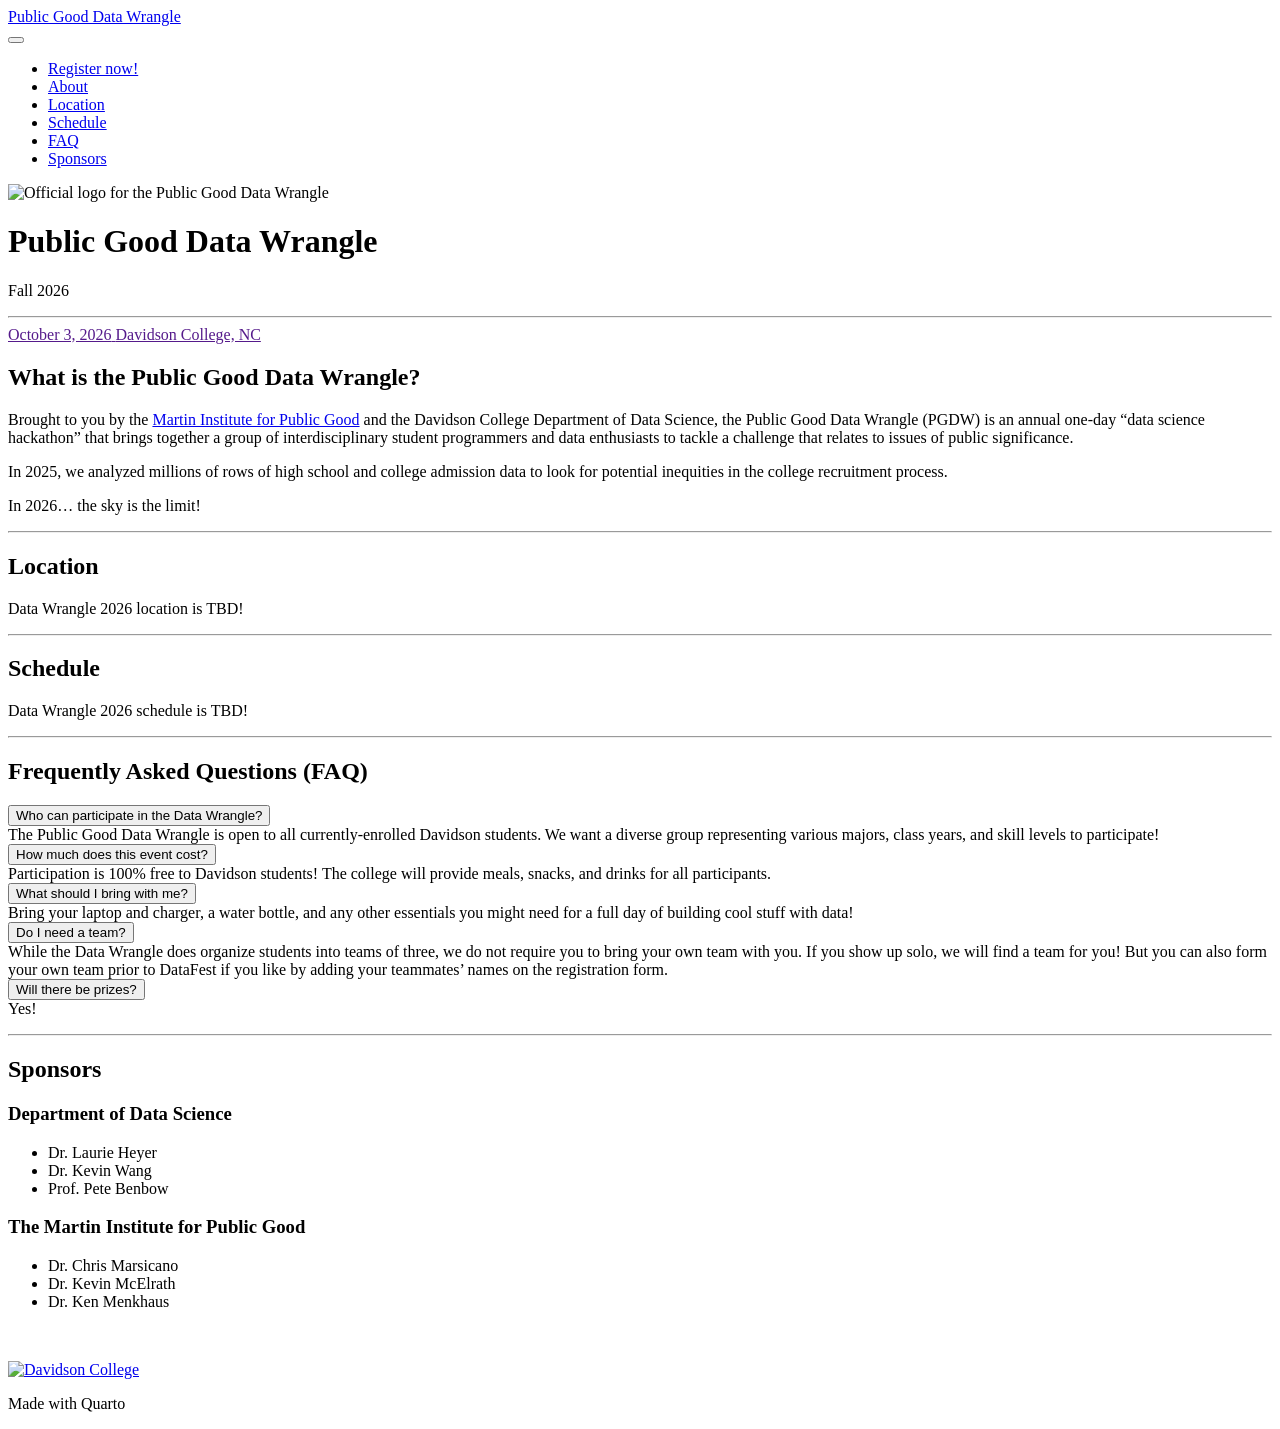
==== docs/index.html @ 07fbe35c "Add CLAUDE.md, fix event details, and make countdown DST-aware - Add CLAUDE.md with build, architect" ====
<!DOCTYPE html>
<html xmlns="http://www.w3.org/1999/xhtml" lang="en" xml:lang="en"><head>

<meta charset="utf-8">
<meta name="generator" content="quarto-1.9.38">

<meta name="viewport" content="width=device-width, initial-scale=1.0, user-scalable=yes">


<title>Public Good Data Wrangle</title>
<style>
/* Default styles provided by pandoc.
** See https://pandoc.org/MANUAL.html#variables-for-html for config info.
*/
code{white-space: pre-wrap;}
span.smallcaps{font-variant: small-caps;}
div.columns{display: flex; gap: min(4vw, 1.5em);}
div.column{flex: auto; overflow-x: auto;}
div.hanging-indent{margin-left: 1.5em; text-indent: -1.5em;}
ul.task-list{list-style: none;}
ul.task-list li input[type="checkbox"] {
  width: 0.8em;
  margin: 0 0.8em 0.2em -1em; /* quarto-specific, see https://github.com/quarto-dev/quarto-cli/issues/4556 */ 
  vertical-align: middle;
}
</style>


<script src="site_libs/quarto-nav/quarto-nav.js"></script>
<script src="site_libs/quarto-nav/headroom.min.js"></script>
<script src="site_libs/clipboard/clipboard.min.js"></script>
<script src="site_libs/quarto-search/autocomplete.umd.js"></script>
<script src="site_libs/quarto-search/fuse.min.js"></script>
<script src="site_libs/quarto-search/quarto-search.js"></script>
<meta name="quarto:offset" content="./">
<link href="./images/Circle-favicon-32x32.png" rel="icon" type="image/png">
<script src="site_libs/quarto-html/quarto.js" type="module"></script>
<script src="site_libs/quarto-html/tabsets/tabsets.js" type="module"></script>
<script src="site_libs/quarto-html/popper.min.js"></script>
<script src="site_libs/quarto-html/tippy.umd.min.js"></script>
<link href="site_libs/quarto-html/tippy.css" rel="stylesheet">
<link href="site_libs/quarto-html/quarto-syntax-highlighting-15634bcf2e68342d4ad2dfa704d543f6.css" rel="stylesheet" id="quarto-text-highlighting-styles">
<script src="site_libs/bootstrap/bootstrap.min.js"></script>
<link href="site_libs/bootstrap/bootstrap-icons.css" rel="stylesheet">
<link href="site_libs/bootstrap/bootstrap-277324e5304f64c6316de80197a6bdd8.min.css" rel="stylesheet" append-hash="true" id="quarto-bootstrap" data-mode="light">
<link href="site_libs/quarto-contrib/accordion/accordion.css" rel="stylesheet">
<script id="quarto-search-options" type="application/json">{
  "location": "navbar",
  "copy-button": false,
  "collapse-after": 3,
  "panel-placement": "end",
  "type": "overlay",
  "limit": 50,
  "keyboard-shortcut": [
    "f",
    "/",
    "s"
  ],
  "show-item-context": false,
  "language": {
    "search-no-results-text": "No results",
    "search-matching-documents-text": "matching documents",
    "search-copy-link-title": "Copy link to search",
    "search-hide-matches-text": "Hide additional matches",
    "search-more-match-text": "more match in this document",
    "search-more-matches-text": "more matches in this document",
    "search-clear-button-title": "Clear",
    "search-text-placeholder": "",
    "search-detached-cancel-button-title": "Cancel",
    "search-submit-button-title": "Submit",
    "search-label": "Search"
  }
}</script>
<style>html{ scroll-behavior: smooth; }</style>
<link rel="stylesheet" href="https://cdn.jsdelivr.net/npm/flipdown@0.3.2/dist/flipdown.min.css">
<script src="https://cdn.jsdelivr.net/npm/flipdown@0.3.2/dist/flipdown.min.js"></script>


<meta property="og:title" content="Public Good Data Wrangle">
<meta property="og:description" content="Fall 2026">
<meta property="og:image" content="https://datasci.davidson.edu/datawrangle/images/feature_data_wrangle_logo.png">
<meta property="og:site_name" content="Public Good Data Wrangle">
<meta property="og:image:alt" content="Official logo for the Public Good Data Wrangle">
<meta property="og:image:height" content="1024">
<meta property="og:image:width" content="961">
</head>

<body class="nav-fixed fullcontent quarto-light">

<div id="quarto-search-results"></div>
  <header id="quarto-header" class="headroom fixed-top">
    <nav class="navbar navbar-expand-lg " data-bs-theme="dark">
      <div class="navbar-container container-fluid">
      <div class="navbar-brand-container mx-auto">
    <a class="navbar-brand" href="./index.html">
    <span class="navbar-title">Public Good Data Wrangle</span>
    </a>
  </div>
          <button class="navbar-toggler" type="button" data-bs-toggle="collapse" data-bs-target="#navbarCollapse" aria-controls="navbarCollapse" role="menu" aria-expanded="false" aria-label="Toggle navigation" onclick="if (window.quartoToggleHeadroom) { window.quartoToggleHeadroom(); }">
  <span class="navbar-toggler-icon"></span>
</button>
          <div class="collapse navbar-collapse" id="navbarCollapse">
            <ul class="navbar-nav navbar-nav-scroll ms-auto">
  <li class="nav-item">
    <a class="nav-link" href="https://forms.gle/Fbp3XjCReeLyfgcr7"> 
<span class="menu-text"><span class="btn btn-light">Register now!</span></span></a>
  </li>  
  <li class="nav-item">
    <a class="nav-link" href="./index.html#about"> 
<span class="menu-text">About</span></a>
  </li>  
  <li class="nav-item">
    <a class="nav-link" href="./index.html#location"> 
<span class="menu-text">Location</span></a>
  </li>  
  <li class="nav-item">
    <a class="nav-link" href="./index.html#schedule"> 
<span class="menu-text">Schedule</span></a>
  </li>  
  <li class="nav-item">
    <a class="nav-link" href="./index.html#faq"> 
<span class="menu-text">FAQ</span></a>
  </li>  
  <li class="nav-item">
    <a class="nav-link" href="./index.html#sponsors"> 
<span class="menu-text">Sponsors</span></a>
  </li>  
</ul>
          </div> <!-- /navcollapse -->
            <div class="quarto-navbar-tools">
</div>
      </div> <!-- /container-fluid -->
    </nav>
</header>
<!-- content -->
<div id="quarto-content" class="quarto-container page-columns page-rows-contents page-layout-article page-navbar">
<!-- sidebar -->
<!-- margin-sidebar -->
    
<!-- main -->
<main class="content" id="quarto-document-content">




<div class="quarto-about-jolla">
  <img src="images/feature_data_wrangle_logo.png" alt="Official logo for the Public Good Data Wrangle" class="about-image
  rounded " style="width: 50%;" title="PGDW logo">
 <header id="title-block-header" class="quarto-title-block default">
<div class="quarto-title">
<h1 class="title">Public Good Data Wrangle</h1>
<p class="subtitle lead">Fall 2026</p>
</div>
<div class="quarto-title-meta">
  </div>
</header><div id="hero-heading">
<div id="flipdown" class="flipdown" style="display:none;"></div>
<script>
  const eventDay = '2026-10-03';
  const eventTime = '10:00:00';
  // Look up the Eastern offset on the event day so DST is handled automatically
  const tzName = new Intl.DateTimeFormat('en-US', {
    timeZone: 'America/New_York',
    timeZoneName: 'longOffset'
  }).formatToParts(new Date(`${eventDay}T12:00:00Z`))
    .find(p => p.type === 'timeZoneName').value;
  const targetDate = new Date(`${eventDay}T${eventTime}${tzName.slice(3)}`);
  const daysUntil = (targetDate - new Date()) / (1000 * 60 * 60 * 24);
  if (daysUntil > 0 && daysUntil < 100) {
    document.getElementById('flipdown').style.display = '';
    new FlipDown(targetDate.getTime() / 1000).start();
  }
</script>
</div> 
  <hr class="about-sep">
   <div class="about-links">
  <a href="" class="about-link" rel="" target="">
    <i class="bi bi-calendar-check-fill"></i>
     <span class="about-link-text">October 3, 2026</span>
  </a>
  <a href="" class="about-link" rel="" target="">
    <i class="bi bi-geo-alt-fill"></i>
     <span class="about-link-text">Davidson College, NC</span>
  </a>
</div>
</div>

<section id="about" class="level2">
<h2 data-anchor-id="about">What is the Public Good Data Wrangle?</h2>
<p>Brought to you by the <a href="https://www.apublicgood.com" target="_blank">Martin Institute for Public Good</a> and the Davidson College Department of Data Science, the Public Good Data Wrangle (PGDW) is an annual one-day “data science hackathon” that brings together a group of interdisciplinary student programmers and data enthusiasts to tackle a challenge that relates to issues of public significance.</p>
<p>In 2025, we analyzed millions of rows of high school and college admission data to look for potential inequities in the college recruitment process.</p>
<p>In 2026… the sky is the limit!</p>
<hr>
</section>
<section id="location" class="level2">
<h2 data-anchor-id="location">Location</h2>
<p>Data Wrangle 2026 location is TBD!</p>
<!-- will be taking place in the Watson Life Sciences building on Davidson's campus. Limited parking is available in the Preyer lot, which is directly across the street at 226 Concord Rd, Davidson, NC 28036. Additional public parking is available along Concord Road.

<iframe src="https://www.google.com/maps/embed?pb=!1m18!1m12!1m3!1d1433.7712338430547!2d-80.84767879290608!3d35.49958731445351!2m3!1f0!2f0!3f0!3m2!1i1024!2i768!4f13.1!3m3!1m2!1s0x8856aa3657441de1%3A0x75a76ac021be6677!2sWatson%20Life%20Sciences%2C%20225%20Concord%20Rd%2C%20Davidson%2C%20NC%2028036!5e1!3m2!1sen!2sus!4v1770923375616!5m2!1sen!2sus" width="100%" height="450" style="border:0;" allowfullscreen="" loading="lazy" referrerpolicy="no-referrer-when-downgrade"></iframe>

![Map showing DataFest parking locations](img/datafest_parking.png){.lightbox}

![Watson floorplan showing key DataFest locations](img/watson_floorplan.png){.lightbox} -->
<hr>
</section>
<section id="schedule" class="level2">
<h2 data-anchor-id="schedule">Schedule</h2>
<p>Data Wrangle 2026 schedule is TBD!</p>
<hr>
</section>
<section id="faq" class="level2">
<h2 data-anchor-id="faq">Frequently Asked Questions (FAQ)</h2>
<p></p><div id="faq" class="accordion quarto-accordion">
<div class="accordion-item">
<div class="accordion-header" id="heading-faq-awranglerticipate">
<button class="accordion-button collapsed" type="button" data-bs-toggle="collapse" data-bs-target="#collapse-faq-awranglerticipate" aria-expanded="false" aria-controls="collapse-faq-awranglerticipate">
<div class="accordion-header-content">Who can participate in the Data Wrangle?</div></button>
</div>
<div id="collapse-faq-awranglerticipate" class="accordion-collapse collapse" aria-labelledby="heading-faq-awranglerticipate" data-bs-parent="faq">
<div class="accordion-body">
<div class="accordion-body-content">The Public Good Data Wrangle is open to all currently-enrolled Davidson students. We want a diverse group representing various majors, class years, and skill levels to participate!</div></div>
</div>
</div>
<div class="accordion-item">
<div class="accordion-header" id="heading-faq-ventcostticipants">
<button class="accordion-button collapsed" type="button" data-bs-toggle="collapse" data-bs-target="#collapse-faq-ventcostticipants" aria-expanded="false" aria-controls="collapse-faq-ventcostticipants">
<div class="accordion-header-content">How much does this event cost?</div></button>
</div>
<div id="collapse-faq-ventcostticipants" class="accordion-collapse collapse" aria-labelledby="heading-faq-ventcostticipants" data-bs-parent="faq">
<div class="accordion-body">
<div class="accordion-body-content">Participation is 100% free to Davidson students! The college will provide meals, snacks, and drinks for all participants.</div></div>
</div>
</div>
<div class="accordion-item">
<div class="accordion-header" id="heading-faq-gwithmewithdata">
<button class="accordion-button collapsed" type="button" data-bs-toggle="collapse" data-bs-target="#collapse-faq-gwithmewithdata" aria-expanded="false" aria-controls="collapse-faq-gwithmewithdata">
<div class="accordion-header-content">What should I bring with me?</div></button>
</div>
<div id="collapse-faq-gwithmewithdata" class="accordion-collapse collapse" aria-labelledby="heading-faq-gwithmewithdata" data-bs-parent="faq">
<div class="accordion-body">
<div class="accordion-body-content">Bring your laptop and charger, a water bottle, and any other essentials you might need for a full day of building cool stuff with data!</div></div>
</div>
</div>
<div class="accordion-item">
<div class="accordion-header" id="heading-faq-edateamtionform">
<button class="accordion-button collapsed" type="button" data-bs-toggle="collapse" data-bs-target="#collapse-faq-edateamtionform" aria-expanded="false" aria-controls="collapse-faq-edateamtionform">
<div class="accordion-header-content">Do I need a team?</div></button>
</div>
<div id="collapse-faq-edateamtionform" class="accordion-collapse collapse" aria-labelledby="heading-faq-edateamtionform" data-bs-parent="faq">
<div class="accordion-body">
<div class="accordion-body-content">While the Data Wrangle does organize students into teams of three, we do not require you to bring your own team with you. If you show up solo, we will find a team for you! But you can also form your own team prior to DataFest if you like by adding your teammates’ names on the registration form.</div></div>
</div>
</div>
<div class="accordion-item">
<div class="accordion-header" id="heading-faq-beprizesyes">
<button class="accordion-button collapsed" type="button" data-bs-toggle="collapse" data-bs-target="#collapse-faq-beprizesyes" aria-expanded="false" aria-controls="collapse-faq-beprizesyes">
<div class="accordion-header-content">Will there be prizes?</div></button>
</div>
<div id="collapse-faq-beprizesyes" class="accordion-collapse collapse" aria-labelledby="heading-faq-beprizesyes" data-bs-parent="faq">
<div class="accordion-body">
<div class="accordion-body-content">Yes!</div></div>
</div>
</div>
</div>
<p></p>
<hr>
</section>
<section id="sponsors" class="level2">
<h2 data-anchor-id="sponsors">Sponsors</h2>
<section id="department-of-data-science" class="level3">
<h3 data-anchor-id="department-of-data-science">Department of Data Science</h3>
<ul>
<li>Dr.&nbsp;Laurie Heyer</li>
<li>Dr.&nbsp;Kevin Wang</li>
<li>Prof.&nbsp;Pete Benbow</li>
</ul>
</section>
<section id="the-martin-institute-for-public-good" class="level3">
<h3 data-anchor-id="the-martin-institute-for-public-good">The Martin Institute for Public Good</h3>
<ul>
<li>Dr.&nbsp;Chris Marsicano</li>
<li>Dr.&nbsp;Kevin McElrath</li>
<li>Dr.&nbsp;Ken Menkhaus</li>
</ul>



</section>
</section>

</main> <!-- /main -->
<script id="quarto-html-after-body" type="application/javascript">
  window.document.addEventListener("DOMContentLoaded", function (event) {
    const isCodeAnnotation = (el) => {
      for (const clz of el.classList) {
        if (clz.startsWith('code-annotation-')) {                     
          return true;
        }
      }
      return false;
    }
    const onCopySuccess = function(e) {
      // button target
      const button = e.trigger;
      // don't keep focus
      button.blur();
      // flash "checked"
      button.classList.add('code-copy-button-checked');
      var currentTitle = button.getAttribute("title");
      button.setAttribute("title", "Copied!");
      let tooltip;
      if (window.bootstrap) {
        button.setAttribute("data-bs-toggle", "tooltip");
        button.setAttribute("data-bs-placement", "left");
        button.setAttribute("data-bs-title", "Copied!");
        tooltip = new bootstrap.Tooltip(button, 
          { trigger: "manual", 
            customClass: "code-copy-button-tooltip",
            offset: [0, -8]});
        tooltip.show();    
      }
      setTimeout(function() {
        if (tooltip) {
          tooltip.hide();
          button.removeAttribute("data-bs-title");
          button.removeAttribute("data-bs-toggle");
          button.removeAttribute("data-bs-placement");
        }
        button.setAttribute("title", currentTitle);
        button.classList.remove('code-copy-button-checked');
      }, 1000);
      // clear code selection
      e.clearSelection();
    }
    const getTextToCopy = function(trigger) {
      const outerScaffold = trigger.parentElement.cloneNode(true);
      const codeEl = outerScaffold.querySelector('code');
      for (const childEl of codeEl.children) {
        if (isCodeAnnotation(childEl)) {
          childEl.remove();
        }
      }
      return codeEl.innerText;
    }
    const clipboard = new window.ClipboardJS('.code-copy-button:not([data-in-quarto-modal])', {
      text: getTextToCopy
    });
    clipboard.on('success', onCopySuccess);
    if (window.document.getElementById('quarto-embedded-source-code-modal')) {
      const clipboardModal = new window.ClipboardJS('.code-copy-button[data-in-quarto-modal]', {
        text: getTextToCopy,
        container: window.document.getElementById('quarto-embedded-source-code-modal')
      });
      clipboardModal.on('success', onCopySuccess);
    }
      var localhostRegex = new RegExp(/^(?:http|https):\/\/localhost\:?[0-9]*\//);
      var mailtoRegex = new RegExp(/^mailto:/);
        var filterRegex = new RegExp("https:\/\/datasci\.davidson\.edu\/datawrangle");
      var isInternal = (href) => {
          return filterRegex.test(href) || localhostRegex.test(href) || mailtoRegex.test(href);
      }
      // Inspect non-navigation links and adorn them if external
     var links = window.document.querySelectorAll('a[href]:not(.nav-link):not(.navbar-brand):not(.toc-action):not(.sidebar-link):not(.sidebar-item-toggle):not(.pagination-link):not(.no-external):not([aria-hidden]):not(.dropdown-item):not(.quarto-navigation-tool):not(.about-link)');
      for (var i=0; i<links.length; i++) {
        const link = links[i];
        if (!isInternal(link.href)) {
          // undo the damage that might have been done by quarto-nav.js in the case of
          // links that we want to consider external
          if (link.dataset.originalHref !== undefined) {
            link.href = link.dataset.originalHref;
          }
        }
      }
    function tippyHover(el, contentFn, onTriggerFn, onUntriggerFn) {
      const config = {
        allowHTML: true,
        maxWidth: 500,
        delay: 100,
        arrow: false,
        appendTo: function(el) {
            return el.parentElement;
        },
        interactive: true,
        interactiveBorder: 10,
        theme: 'quarto',
        placement: 'bottom-start',
      };
      if (contentFn) {
        config.content = contentFn;
      }
      if (onTriggerFn) {
        config.onTrigger = onTriggerFn;
      }
      if (onUntriggerFn) {
        config.onUntrigger = onUntriggerFn;
      }
      window.tippy(el, config); 
    }
    const noterefs = window.document.querySelectorAll('a[role="doc-noteref"]');
    for (var i=0; i<noterefs.length; i++) {
      const ref = noterefs[i];
      tippyHover(ref, function() {
        // use id or data attribute instead here
        let href = ref.getAttribute('data-footnote-href') || ref.getAttribute('href');
        try { href = new URL(href).hash; } catch {}
        const id = href.replace(/^#\/?/, "");
        const note = window.document.getElementById(id);
        if (note) {
          return note.innerHTML;
        } else {
          return "";
        }
      });
    }
    const xrefs = window.document.querySelectorAll('a.quarto-xref');
    const processXRef = (id, note) => {
      // Strip column container classes
      const stripColumnClz = (el) => {
        el.classList.remove("page-full", "page-columns");
        if (el.children) {
          for (const child of el.children) {
            stripColumnClz(child);
          }
        }
      }
      stripColumnClz(note)
      if (id === null || id.startsWith('sec-')) {
        // Special case sections, only their first couple elements
        const container = document.createElement("div");
        if (note.children && note.children.length > 2) {
          container.appendChild(note.children[0].cloneNode(true));
          for (let i = 1; i < note.children.length; i++) {
            const child = note.children[i];
            if (child.tagName === "P" && child.innerText === "") {
              continue;
            } else {
              container.appendChild(child.cloneNode(true));
              break;
            }
          }
          if (window.Quarto?.typesetMath) {
            window.Quarto.typesetMath(container);
          }
          return container.innerHTML
        } else {
          if (window.Quarto?.typesetMath) {
            window.Quarto.typesetMath(note);
          }
          return note.innerHTML;
        }
      } else {
        // Remove any anchor links if they are present
        const anchorLink = note.querySelector('a.anchorjs-link');
        if (anchorLink) {
          anchorLink.remove();
        }
        if (window.Quarto?.typesetMath) {
          window.Quarto.typesetMath(note);
        }
        if (note.classList.contains("callout")) {
          return note.outerHTML;
        } else {
          return note.innerHTML;
        }
      }
    }
    for (var i=0; i<xrefs.length; i++) {
      const xref = xrefs[i];
      tippyHover(xref, undefined, function(instance) {
        instance.disable();
        let url = xref.getAttribute('href');
        let hash = undefined; 
        if (url.startsWith('#')) {
          hash = url;
        } else {
          try { hash = new URL(url).hash; } catch {}
        }
        if (hash) {
          const id = hash.replace(/^#\/?/, "");
          const note = window.document.getElementById(id);
          if (note !== null) {
            try {
              const html = processXRef(id, note.cloneNode(true));
              instance.setContent(html);
            } finally {
              instance.enable();
              instance.show();
            }
          } else {
            // See if we can fetch this
            fetch(url.split('#')[0])
            .then(res => res.text())
            .then(html => {
              const parser = new DOMParser();
              const htmlDoc = parser.parseFromString(html, "text/html");
              const note = htmlDoc.getElementById(id);
              if (note !== null) {
                const html = processXRef(id, note);
                instance.setContent(html);
              } 
            }).finally(() => {
              instance.enable();
              instance.show();
            });
          }
        } else {
          // See if we can fetch a full url (with no hash to target)
          // This is a special case and we should probably do some content thinning / targeting
          fetch(url)
          .then(res => res.text())
          .then(html => {
            const parser = new DOMParser();
            const htmlDoc = parser.parseFromString(html, "text/html");
            const note = htmlDoc.querySelector('main.content');
            if (note !== null) {
              // This should only happen for chapter cross references
              // (since there is no id in the URL)
              // remove the first header
              if (note.children.length > 0 && note.children[0].tagName === "HEADER") {
                note.children[0].remove();
              }
              const html = processXRef(null, note);
              instance.setContent(html);
            } 
          }).finally(() => {
            instance.enable();
            instance.show();
          });
        }
      }, function(instance) {
      });
    }
        let selectedAnnoteEl;
        const selectorForAnnotation = ( cell, annotation) => {
          let cellAttr = 'data-code-cell="' + cell + '"';
          let lineAttr = 'data-code-annotation="' +  annotation + '"';
          const selector = 'span[' + cellAttr + '][' + lineAttr + ']';
          return selector;
        }
        const selectCodeLines = (annoteEl) => {
          const doc = window.document;
          const targetCell = annoteEl.getAttribute("data-target-cell");
          const targetAnnotation = annoteEl.getAttribute("data-target-annotation");
          const annoteSpan = window.document.querySelector(selectorForAnnotation(targetCell, targetAnnotation));
          const lines = annoteSpan.getAttribute("data-code-lines").split(",");
          const lineIds = lines.map((line) => {
            return targetCell + "-" + line;
          })
          let top = null;
          let height = null;
          let parent = null;
          if (lineIds.length > 0) {
              //compute the position of the single el (top and bottom and make a div)
              const el = window.document.getElementById(lineIds[0]);
              top = el.offsetTop;
              height = el.offsetHeight;
              parent = el.parentElement.parentElement;
            if (lineIds.length > 1) {
              const lastEl = window.document.getElementById(lineIds[lineIds.length - 1]);
              const bottom = lastEl.offsetTop + lastEl.offsetHeight;
              height = bottom - top;
            }
            if (top !== null && height !== null && parent !== null) {
              // cook up a div (if necessary) and position it 
              let div = window.document.getElementById("code-annotation-line-highlight");
              if (div === null) {
                div = window.document.createElement("div");
                div.setAttribute("id", "code-annotation-line-highlight");
                div.style.position = 'absolute';
                parent.appendChild(div);
              }
              div.style.top = top - 2 + "px";
              div.style.height = height + 4 + "px";
              div.style.left = 0;
              let gutterDiv = window.document.getElementById("code-annotation-line-highlight-gutter");
              if (gutterDiv === null) {
                gutterDiv = window.document.createElement("div");
                gutterDiv.setAttribute("id", "code-annotation-line-highlight-gutter");
                gutterDiv.style.position = 'absolute';
                const codeCell = window.document.getElementById(targetCell);
                const gutter = codeCell.querySelector('.code-annotation-gutter');
                gutter.appendChild(gutterDiv);
              }
              gutterDiv.style.top = top - 2 + "px";
              gutterDiv.style.height = height + 4 + "px";
            }
            selectedAnnoteEl = annoteEl;
          }
        };
        const unselectCodeLines = () => {
          const elementsIds = ["code-annotation-line-highlight", "code-annotation-line-highlight-gutter"];
          elementsIds.forEach((elId) => {
            const div = window.document.getElementById(elId);
            if (div) {
              div.remove();
            }
          });
          selectedAnnoteEl = undefined;
        };
          // Handle positioning of the toggle
      window.addEventListener(
        "resize",
        throttle(() => {
          elRect = undefined;
          if (selectedAnnoteEl) {
            selectCodeLines(selectedAnnoteEl);
          }
        }, 10)
      );
      function throttle(fn, ms) {
      let throttle = false;
      let timer;
        return (...args) => {
          if(!throttle) { // first call gets through
              fn.apply(this, args);
              throttle = true;
          } else { // all the others get throttled
              if(timer) clearTimeout(timer); // cancel #2
              timer = setTimeout(() => {
                fn.apply(this, args);
                timer = throttle = false;
              }, ms);
          }
        };
      }
        // Attach click handler to the DT
        const annoteDls = window.document.querySelectorAll('dt[data-target-cell]');
        for (const annoteDlNode of annoteDls) {
          annoteDlNode.addEventListener('click', (event) => {
            const clickedEl = event.target;
            if (clickedEl !== selectedAnnoteEl) {
              unselectCodeLines();
              const activeEl = window.document.querySelector('dt[data-target-cell].code-annotation-active');
              if (activeEl) {
                activeEl.classList.remove('code-annotation-active');
              }
              selectCodeLines(clickedEl);
              clickedEl.classList.add('code-annotation-active');
            } else {
              // Unselect the line
              unselectCodeLines();
              clickedEl.classList.remove('code-annotation-active');
            }
          });
        }
    const findCites = (el) => {
      const parentEl = el.parentElement;
      if (parentEl) {
        const cites = parentEl.dataset.cites;
        if (cites) {
          return {
            el,
            cites: cites.split(' ')
          };
        } else {
          return findCites(el.parentElement)
        }
      } else {
        return undefined;
      }
    };
    var bibliorefs = window.document.querySelectorAll('a[role="doc-biblioref"]');
    for (var i=0; i<bibliorefs.length; i++) {
      const ref = bibliorefs[i];
      const citeInfo = findCites(ref);
      if (citeInfo) {
        tippyHover(citeInfo.el, function() {
          var popup = window.document.createElement('div');
          citeInfo.cites.forEach(function(cite) {
            var citeDiv = window.document.createElement('div');
            citeDiv.classList.add('hanging-indent');
            citeDiv.classList.add('csl-entry');
            var biblioDiv = window.document.getElementById('ref-' + cite);
            if (biblioDiv) {
              citeDiv.innerHTML = biblioDiv.innerHTML;
            }
            popup.appendChild(citeDiv);
          });
          return popup.innerHTML;
        });
      }
    }
  });
  </script>
</div> <!-- /content -->
<footer class="footer">
  <div class="nav-footer">
    <div class="nav-footer-left">
      &nbsp;
    </div>   
    <div class="nav-footer-center">
<p><a href="https://davidson.edu"><img src="images/davidson-wordmark-horizontal-lockup-white_sm.png" class="img-fluid" style="width:50.0%" target="_blank" alt="Davidson College"></a></p>
</div>
    <div class="nav-footer-right">
<p>Made with Quarto</p>
</div>
  </div>
</footer>




<script src="site_libs/quarto-html/zenscroll-min.js"></script>
</body></html>
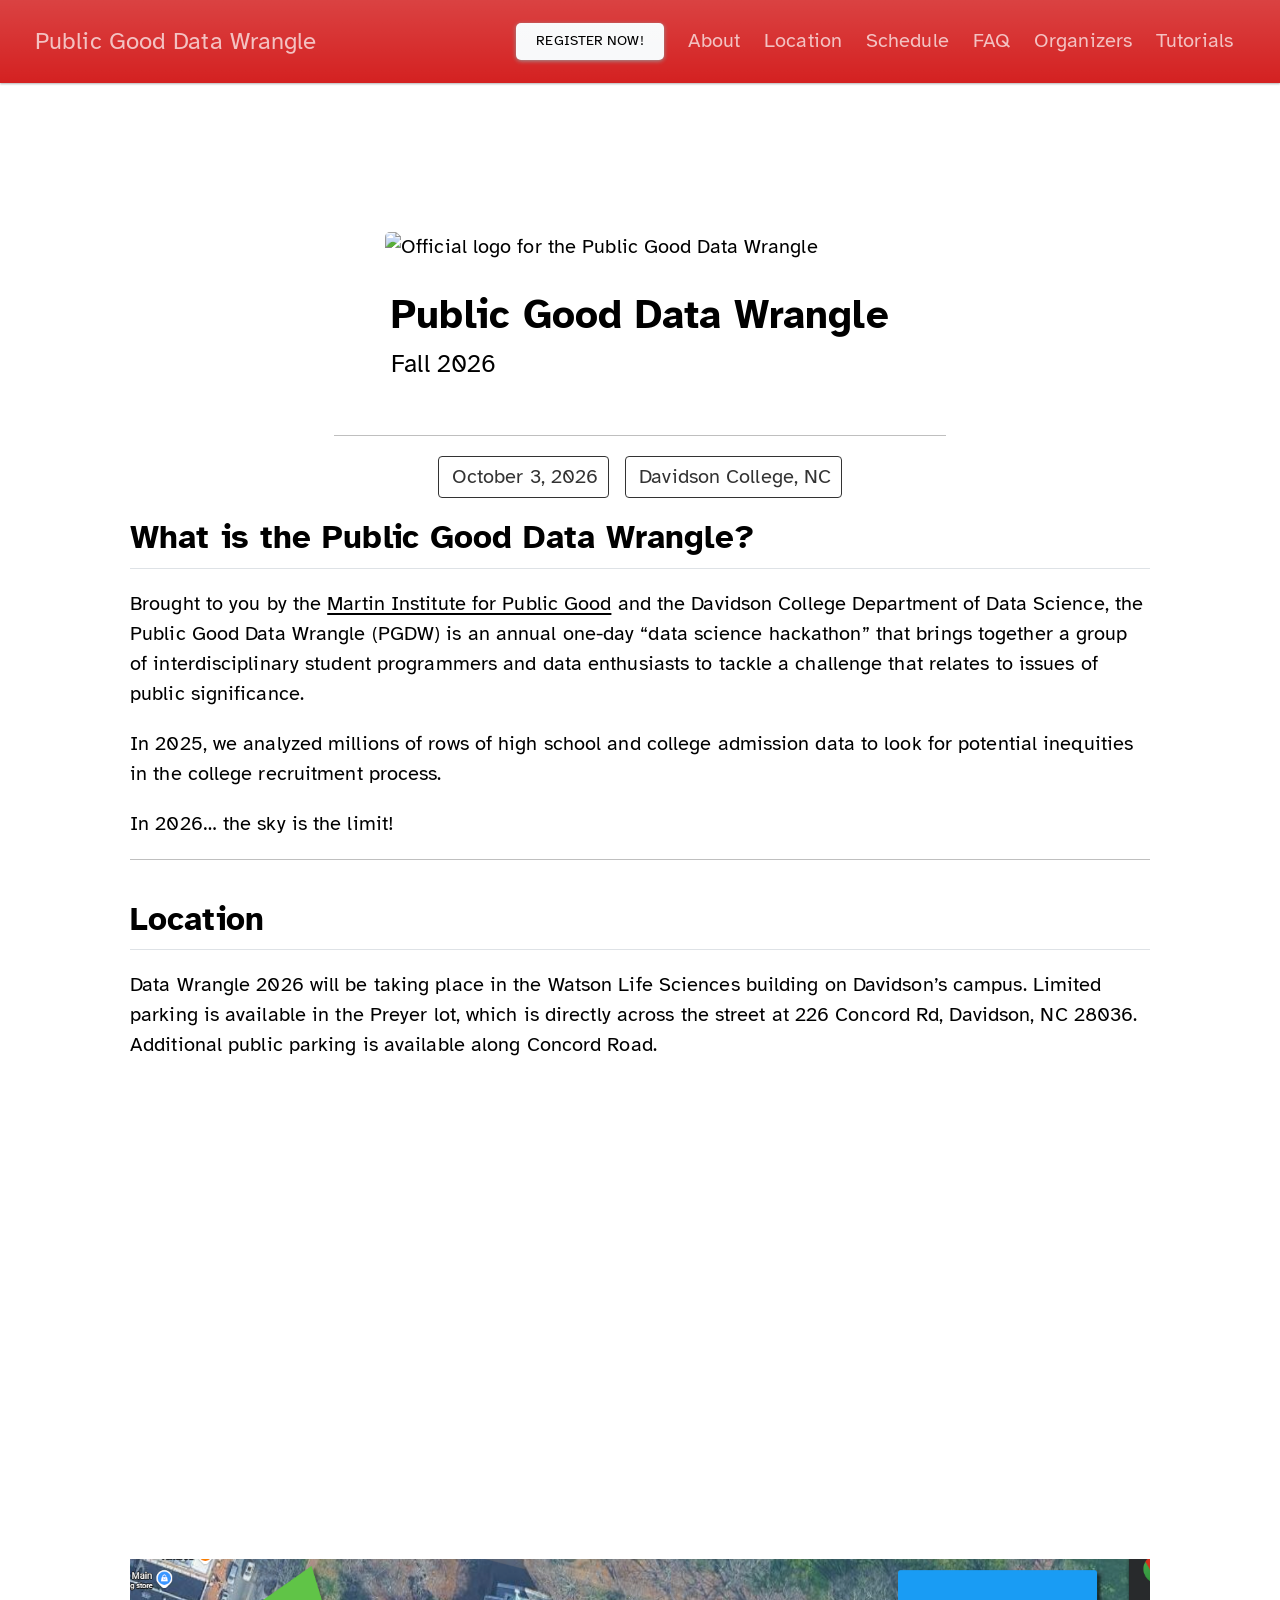
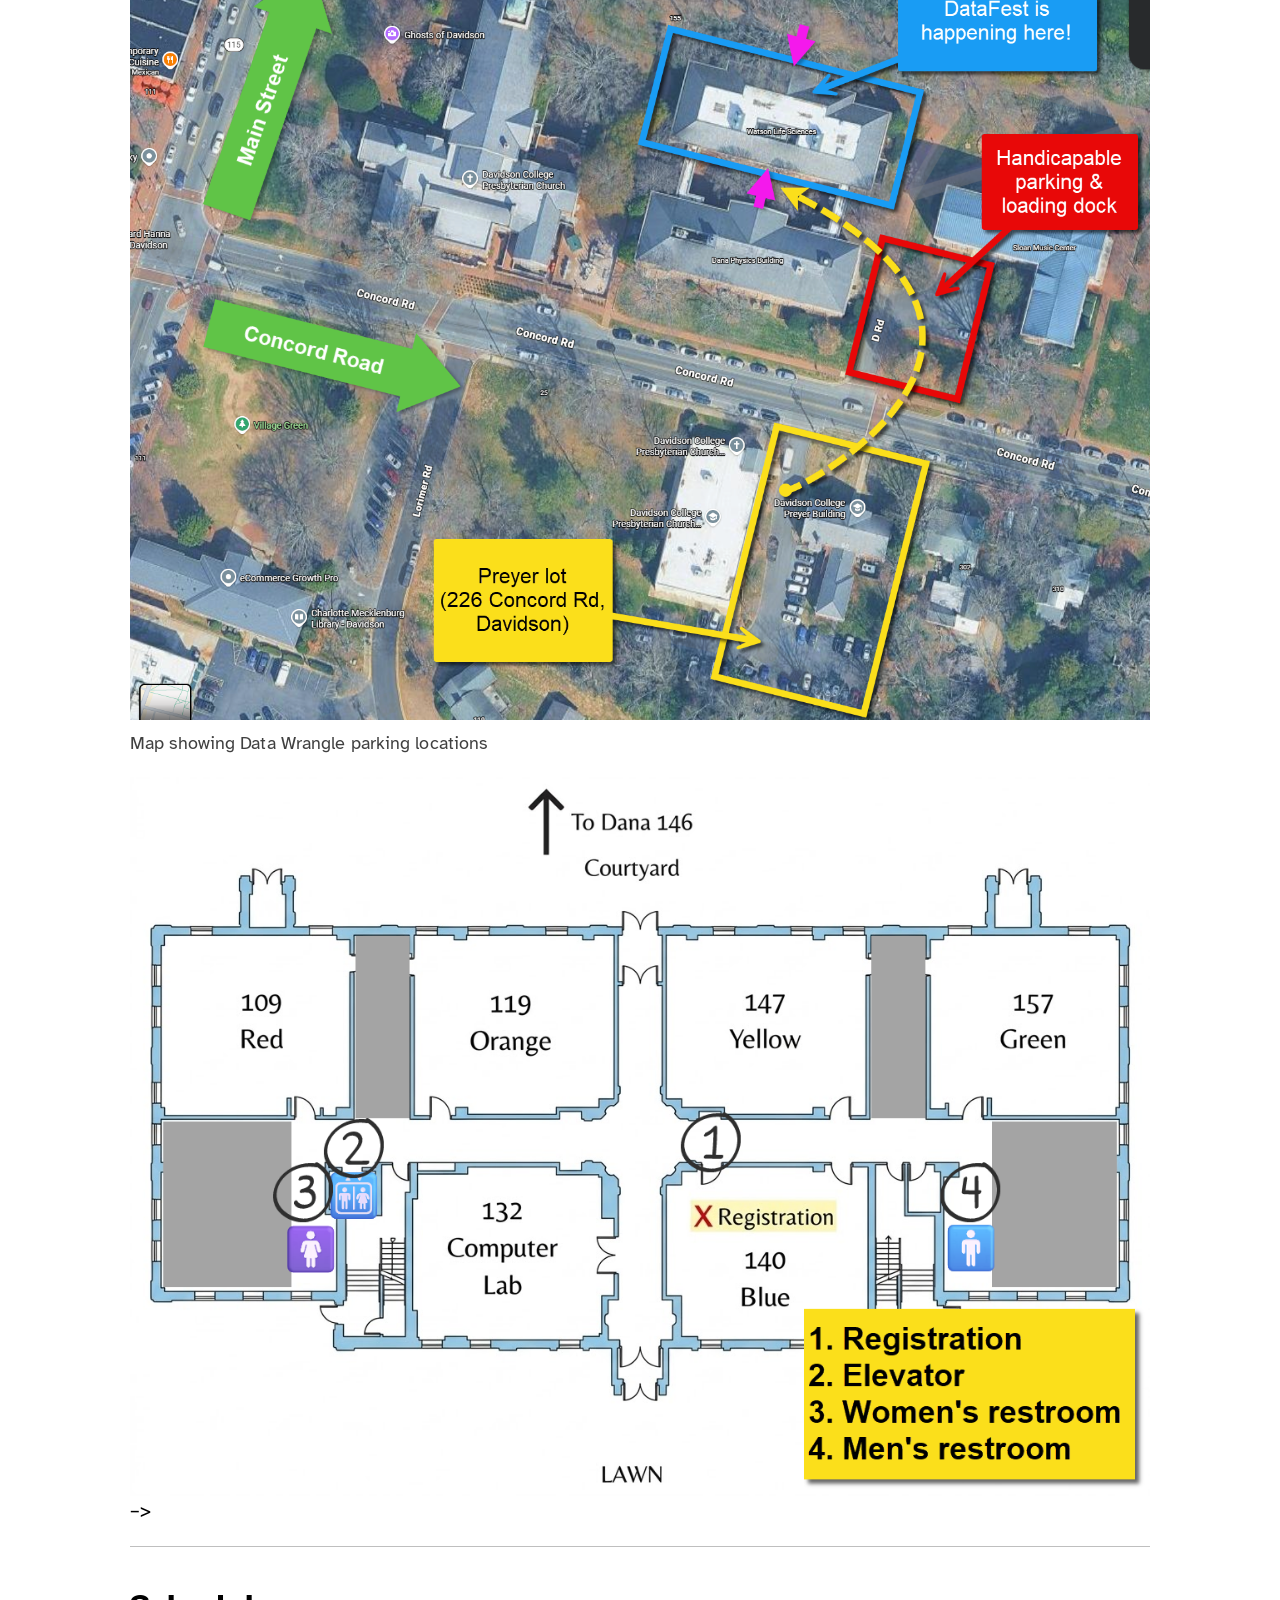
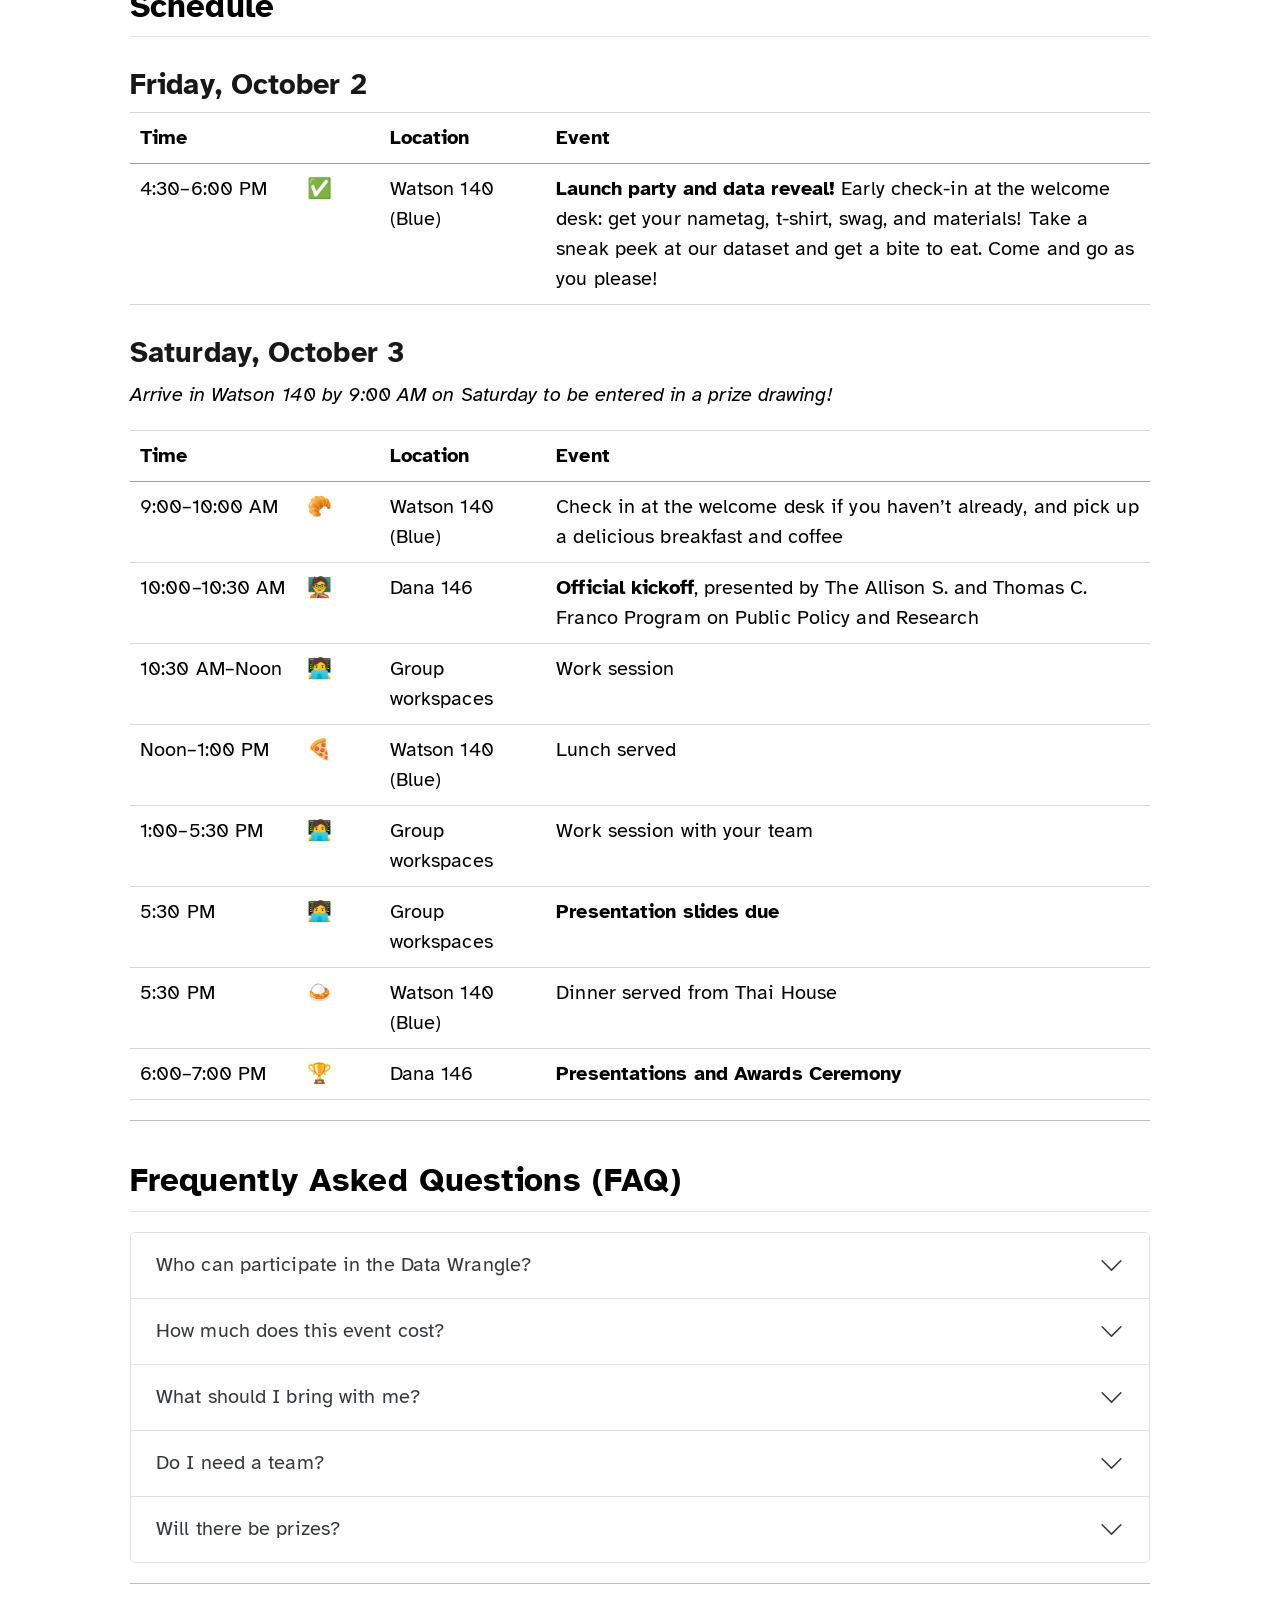
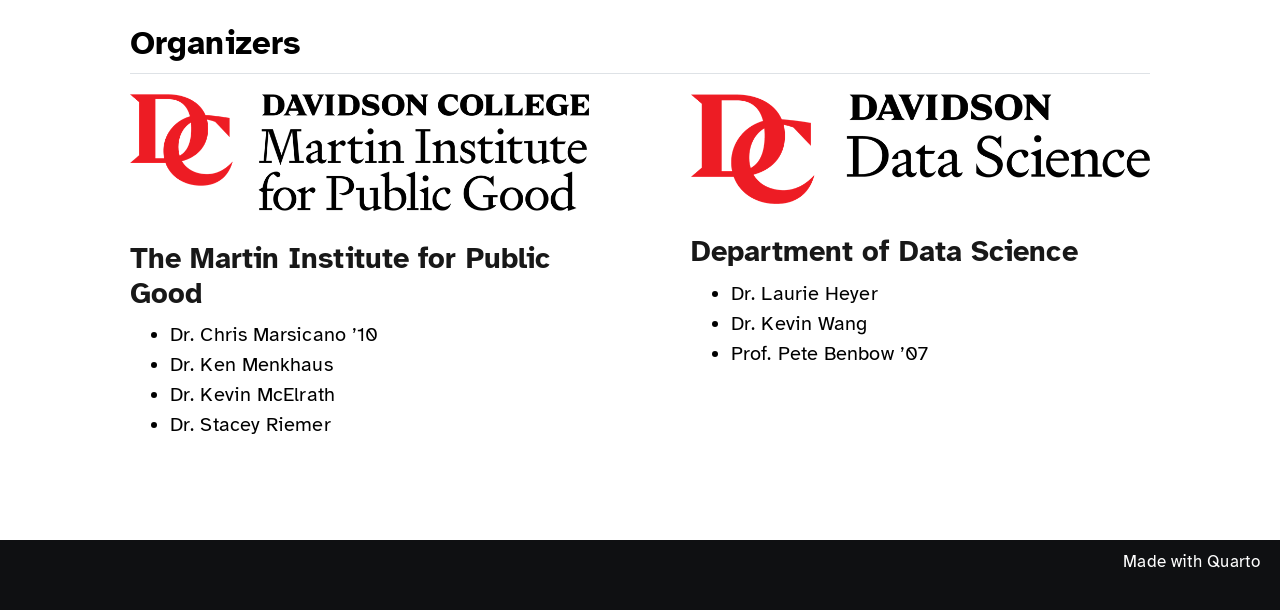
==== commit bce48a40: "Added tutorial content" ====
--- a/docs/index.html
+++ b/docs/index.html
@@ -42,8 +42,79 @@
 <link href="site_libs/quarto-html/quarto-syntax-highlighting-15634bcf2e68342d4ad2dfa704d543f6.css" rel="stylesheet" id="quarto-text-highlighting-styles">
 <script src="site_libs/bootstrap/bootstrap.min.js"></script>
 <link href="site_libs/bootstrap/bootstrap-icons.css" rel="stylesheet">
-<link href="site_libs/bootstrap/bootstrap-277324e5304f64c6316de80197a6bdd8.min.css" rel="stylesheet" append-hash="true" id="quarto-bootstrap" data-mode="light">
+<link href="site_libs/bootstrap/bootstrap-17c35557d8165a53918e039a150c173c.min.css" rel="stylesheet" append-hash="true" id="quarto-bootstrap" data-mode="light">
+<link href="site_libs/quarto-contrib/code-window-0.1.0/style.css" rel="stylesheet">
+<script>document.addEventListener("DOMContentLoaded",function(){
+  var DEFAULT_COLLAPSE=null;
+  document.querySelectorAll("pre.cw-auto").forEach(function(pre){
+    var fn=pre.closest("[data-filename]");
+    if(!fn)return;
+    var name=fn.getAttribute("data-filename");
+    if(!name)return;
+    var scaffold=pre.closest(".code-copy-outer-scaffold")||pre.closest(".sourceCode");
+    if(!scaffold)return;
+    var w=document.createElement("div");
+    w.className="code-with-filename code-window-auto";
+    var tb=document.createElement("div");
+    tb.className="code-with-filename-file";
+    var tp=document.createElement("pre");
+    var ts=document.createElement("strong");
+    ts.textContent=name;
+    tp.appendChild(ts);tb.appendChild(tp);
+    scaffold.parentNode.insertBefore(w,scaffold);
+    w.appendChild(tb);w.appendChild(scaffold);
+    pre.classList.remove("cw-auto");
+  });
+  function findMarkerSource(el){
+    return el.querySelector('pre[class*="cw-style-"],pre[class*="cw-collapse-"],pre[data-code-window-lines-label]')
+      ||el.querySelector('[class*="cw-style-"],[class*="cw-collapse-"],[data-code-window-lines-label]');
+  }
+  document.querySelectorAll(".code-with-filename").forEach(function(el){
+    var marker=findMarkerSource(el);
+    var styleApplied=/\bcode-window-(macos|windows|default)\b/.test(el.className);
+    if(!styleApplied){
+      var sm=marker&&marker.className.match(/cw-style-(\w+)/);
+      if(sm){el.classList.add("code-window-"+sm[1]);marker.classList.remove(sm[0]);}
+      else{el.classList.add("code-window-macos");}
+    }
+    var collapse=null;
+    if(marker){
+      var cm=marker.className.match(/cw-collapse-(open|closed)/);
+      if(cm){collapse=cm[1];marker.classList.remove(cm[0]);}
+    }
+    if(collapse===null&&DEFAULT_COLLAPSE){collapse=DEFAULT_COLLAPSE;}
+    if(marker&&marker.hasAttribute("data-code-window-lines-label")){
+      var spec=marker.getAttribute("data-code-window-lines-label");
+      marker.removeAttribute("data-code-window-lines-label");
+      var titleBar=el.querySelector(".code-with-filename-file");
+      if(titleBar&&!titleBar.querySelector(".code-with-filename-lines")){
+        var chip=document.createElement("span");
+        chip.className="code-with-filename-lines";
+        chip.textContent="L"+spec;
+        titleBar.appendChild(chip);
+      }
+    }
+    if(collapse&&!el.classList.contains("code-window-collapsible")){
+      var titleBar=el.querySelector(".code-with-filename-file");
+      if(titleBar){
+        var details=document.createElement("details");
+        details.className=el.className+" code-window-collapsible";
+        if(collapse==="open"){details.open=true;}
+        var summaryEl=document.createElement("summary");
+        summaryEl.className="code-with-filename-file";
+        while(titleBar.firstChild){summaryEl.appendChild(titleBar.firstChild);}
+        titleBar.parentNode.removeChild(titleBar);
+        details.appendChild(summaryEl);
+        while(el.firstChild){details.appendChild(el.firstChild);}
+        el.parentNode.replaceChild(details,el);
+      }
+    }
+  });
+});</script>
 <link href="site_libs/quarto-contrib/accordion/accordion.css" rel="stylesheet">
+<script src="site_libs/quarto-contrib/glightbox/glightbox.min.js"></script>
+<link href="site_libs/quarto-contrib/glightbox/glightbox.min.css" rel="stylesheet">
+<link href="site_libs/quarto-contrib/glightbox/lightbox.css" rel="stylesheet">
 <script id="quarto-search-options" type="application/json">{
   "location": "navbar",
   "copy-button": false,
@@ -122,8 +193,12 @@
 <span class="menu-text">FAQ</span></a>
   </li>  
   <li class="nav-item">
-    <a class="nav-link" href="./index.html#sponsors"> 
-<span class="menu-text">Sponsors</span></a>
+    <a class="nav-link" href="./index.html#organizers"> 
+<span class="menu-text">Organizers</span></a>
+  </li>  
+  <li class="nav-item">
+    <a class="nav-link" href="./tutorials/index.html"> 
+<span class="menu-text">Tutorials</span></a>
   </li>  
 </ul>
           </div> <!-- /navcollapse -->
@@ -194,20 +269,118 @@
 </section>
 <section id="location" class="level2">
 <h2 data-anchor-id="location">Location</h2>
-<p>Data Wrangle 2026 location is TBD!</p>
-<!-- will be taking place in the Watson Life Sciences building on Davidson's campus. Limited parking is available in the Preyer lot, which is directly across the street at 226 Concord Rd, Davidson, NC 28036. Additional public parking is available along Concord Road.
-
-<iframe src="https://www.google.com/maps/embed?pb=!1m18!1m12!1m3!1d1433.7712338430547!2d-80.84767879290608!3d35.49958731445351!2m3!1f0!2f0!3f0!3m2!1i1024!2i768!4f13.1!3m3!1m2!1s0x8856aa3657441de1%3A0x75a76ac021be6677!2sWatson%20Life%20Sciences%2C%20225%20Concord%20Rd%2C%20Davidson%2C%20NC%2028036!5e1!3m2!1sen!2sus!4v1770923375616!5m2!1sen!2sus" width="100%" height="450" style="border:0;" allowfullscreen="" loading="lazy" referrerpolicy="no-referrer-when-downgrade"></iframe>
-
-![Map showing DataFest parking locations](img/datafest_parking.png){.lightbox}
-
-![Watson floorplan showing key DataFest locations](img/watson_floorplan.png){.lightbox} -->
+<p>Data Wrangle 2026 will be taking place in the Watson Life Sciences building on Davidson’s campus. Limited parking is available in the Preyer lot, which is directly across the street at 226 Concord Rd, Davidson, NC 28036. Additional public parking is available along Concord Road.</p>
+<iframe src="https://www.google.com/maps/embed?pb=!1m18!1m12!1m3!1d1433.7712338430547!2d-80.84767879290608!3d35.49958731445351!2m3!1f0!2f0!3f0!3m2!1i1024!2i768!4f13.1!3m3!1m2!1s0x8856aa3657441de1%3A0x75a76ac021be6677!2sWatson%20Life%20Sciences%2C%20225%20Concord%20Rd%2C%20Davidson%2C%20NC%2028036!5e1!3m2!1sen!2sus!4v1770923375616!5m2!1sen!2sus" width="100%" height="450" style="border:0;" allowfullscreen="" loading="lazy" referrerpolicy="no-referrer-when-downgrade">
+</iframe>
+<div class="quarto-figure quarto-figure-center">
+<figure class="figure">
+<p><a href="images/datafest_parking.png" class="lightbox" data-gallery="quarto-lightbox-gallery-1" title="Map showing Data Wrangle parking locations"><img src="images/datafest_parking.png" class="img-fluid figure-img" alt="Map showing Data Wrangle parking locations"></a></p>
+<figcaption>Map showing Data Wrangle parking locations</figcaption>
+</figure>
+</div>
+<p><a href="images/watson_floorplan.png" class="lightbox" data-gallery="quarto-lightbox-gallery-2" title="Watson floorplan showing key Data Wrangle locations"><img src="images/watson_floorplan.png" class="img-fluid" alt="Watson floorplan showing key Data Wrangle locations"></a> –&gt;</p>
 <hr>
 </section>
 <section id="schedule" class="level2">
 <h2 data-anchor-id="schedule">Schedule</h2>
-<p>Data Wrangle 2026 schedule is TBD!</p>
+<section id="friday-october-2" class="level3">
+<h3 data-anchor-id="friday-october-2">Friday, October 2</h3>
+<table class="caption-top table">
+<colgroup>
+<col style="width: 16%">
+<col style="width: 8%">
+<col style="width: 16%">
+<col style="width: 58%">
+</colgroup>
+<thead>
+<tr class="header">
+<th>Time</th>
+<th></th>
+<th>Location</th>
+<th>Event</th>
+</tr>
+</thead>
+<tbody>
+<tr class="odd">
+<td>4:30–6:00 PM</td>
+<td>✅</td>
+<td>Watson 140 (Blue)</td>
+<td><strong>Launch party and data reveal!</strong> Early check-in at the welcome desk: get your nametag, t-shirt, swag, and materials! Take a sneak peek at our dataset and get a bite to eat. Come and go as you please!</td>
+</tr>
+</tbody>
+</table>
+</section>
+<section id="saturday-october-3" class="level3">
+<h3 data-anchor-id="saturday-october-3">Saturday, October 3</h3>
+<p><em>Arrive in Watson 140 by 9:00 AM on Saturday to be entered in a prize drawing!</em></p>
+<table class="caption-top table">
+<colgroup>
+<col style="width: 16%">
+<col style="width: 8%">
+<col style="width: 16%">
+<col style="width: 58%">
+</colgroup>
+<thead>
+<tr class="header">
+<th>Time</th>
+<th></th>
+<th>Location</th>
+<th>Event</th>
+</tr>
+</thead>
+<tbody>
+<tr class="odd">
+<td>9:00–10:00 AM</td>
+<td>🥐</td>
+<td>Watson 140 (Blue)</td>
+<td>Check in at the welcome desk if you haven’t already, and pick up a delicious breakfast and coffee</td>
+</tr>
+<tr class="even">
+<td>10:00–10:30 AM</td>
+<td>🧑‍🏫</td>
+<td>Dana 146</td>
+<td><strong>Official kickoff</strong>, presented by The Allison S. and Thomas C. Franco Program on Public Policy and Research</td>
+</tr>
+<tr class="odd">
+<td>10:30 AM–Noon</td>
+<td>🧑‍💻</td>
+<td>Group workspaces</td>
+<td>Work session</td>
+</tr>
+<tr class="even">
+<td>Noon–1:00 PM</td>
+<td>🍕</td>
+<td>Watson 140 (Blue)</td>
+<td>Lunch served</td>
+</tr>
+<tr class="odd">
+<td>1:00–5:30 PM</td>
+<td>🧑‍💻</td>
+<td>Group workspaces</td>
+<td>Work session with your team</td>
+</tr>
+<tr class="even">
+<td>5:30 PM</td>
+<td>🧑‍💻</td>
+<td>Group workspaces</td>
+<td><strong>Presentation slides due</strong></td>
+</tr>
+<tr class="odd">
+<td>5:30 PM</td>
+<td>🍛</td>
+<td>Watson 140 (Blue)</td>
+<td>Dinner served from Thai House</td>
+</tr>
+<tr class="even">
+<td>6:00–7:00 PM</td>
+<td>🏆</td>
+<td>Dana 146</td>
+<td><strong>Presentations and Awards Ceremony</strong></td>
+</tr>
+</tbody>
+</table>
 <hr>
+</section>
 </section>
 <section id="faq" class="level2">
 <h2 data-anchor-id="faq">Frequently Asked Questions (FAQ)</h2>
@@ -266,27 +439,37 @@
 <p></p>
 <hr>
 </section>
-<section id="sponsors" class="level2">
-<h2 data-anchor-id="sponsors">Sponsors</h2>
+<section id="organizers" class="level2">
+<h2 data-anchor-id="organizers">Organizers</h2>
+<div class="columns">
+<div class="column" style="width:45%;">
+<p><a href="images/Martin Institute for Public Good-Departmental logos—red and black-DC-two lines.png" class="lightbox" data-gallery="quarto-lightbox-gallery-3"><img src="images/Martin Institute for Public Good-Departmental logos—red and black-DC-two lines.png" class="img-fluid"></a></p>
+<section id="the-martin-institute-for-public-good" class="level3">
+<h3 data-anchor-id="the-martin-institute-for-public-good">The Martin Institute for Public Good</h3>
+<ul>
+<li>Dr.&nbsp;Chris Marsicano ’10</li>
+<li>Dr.&nbsp;Ken Menkhaus</li>
+<li>Dr.&nbsp;Kevin McElrath</li>
+<li>Dr.&nbsp;Stacey Riemer</li>
+</ul>
+</section>
+</div><div class="column" style="width:10%;">
+
+</div><div class="column" style="width:45%;">
+<p><a href="images/Data Science-Departmental logos—red and black-vector.png" class="lightbox" data-gallery="quarto-lightbox-gallery-4"><img src="images/Data Science-Departmental logos—red and black-vector.png" class="img-fluid"></a></p>
 <section id="department-of-data-science" class="level3">
 <h3 data-anchor-id="department-of-data-science">Department of Data Science</h3>
 <ul>
 <li>Dr.&nbsp;Laurie Heyer</li>
 <li>Dr.&nbsp;Kevin Wang</li>
-<li>Prof.&nbsp;Pete Benbow</li>
+<li>Prof.&nbsp;Pete Benbow ’07</li>
 </ul>
 </section>
-<section id="the-martin-institute-for-public-good" class="level3">
-<h3 data-anchor-id="the-martin-institute-for-public-good">The Martin Institute for Public Good</h3>
-<ul>
-<li>Dr.&nbsp;Chris Marsicano</li>
-<li>Dr.&nbsp;Kevin McElrath</li>
-<li>Dr.&nbsp;Ken Menkhaus</li>
-</ul>
-
-
-
-</section>
+</div>
+</div>
+
+
+
 </section>
 
 </main> <!-- /main -->
@@ -690,13 +873,45 @@
       &nbsp;
     </div>   
     <div class="nav-footer-center">
-<p><a href="https://davidson.edu"><img src="images/davidson-wordmark-horizontal-lockup-white_sm.png" class="img-fluid" style="width:50.0%" target="_blank" alt="Davidson College"></a></p>
-</div>
+      &nbsp;
+    </div>
     <div class="nav-footer-right">
 <p>Made with Quarto</p>
 </div>
   </div>
 </footer>
+<script>var lightboxQuarto = GLightbox({"closeEffect":"zoom","descPosition":"bottom","loop":false,"openEffect":"zoom","selector":".lightbox"});
+(function() {
+  let previousOnload = window.onload;
+  window.onload = () => {
+    if (previousOnload) {
+      previousOnload();
+    }
+    lightboxQuarto.on('slide_before_load', (data) => {
+      const { slideIndex, slideNode, slideConfig, player, trigger } = data;
+      const href = trigger.getAttribute('href');
+      if (href !== null) {
+        const imgEl = window.document.querySelector(`a[href="${href}"] img`);
+        if (imgEl !== null) {
+          const srcAttr = imgEl.getAttribute("src");
+          if (srcAttr && srcAttr.startsWith("data:")) {
+            slideConfig.href = srcAttr;
+          }
+        }
+      } 
+    });
+  
+    lightboxQuarto.on('slide_after_load', (data) => {
+      const { slideIndex, slideNode, slideConfig, player, trigger } = data;
+      if (window.Quarto?.typesetMath) {
+        window.Quarto.typesetMath(slideNode);
+      }
+    });
+  
+  };
+  
+})();
+          </script>
 
 
 
--- a/docs/site_libs/quarto-contrib/code-window-0.1.0/style.css
+++ b/docs/site_libs/quarto-contrib/code-window-0.1.0/style.css
@@ -0,0 +1,195 @@
+/* Code Window Extension for Quarto
+ * Code block window decorations with multiple styles
+ * MIT License - Mickaël Canouil 2026
+ */
+
+/* ============================================================================
+ * Theming variables (override to customise window-button icons and chip)
+ * ========================================================================= */
+
+:root {
+  --code-window-macos-icon: url("data:image/svg+xml,%3Csvg xmlns='http://www.w3.org/2000/svg' width='40' height='10'%3E%3Ccircle cx='5' cy='5' r='5' fill='%23ff5f56'/%3E%3Ccircle cx='20' cy='5' r='5' fill='%23ffbd2e'/%3E%3Ccircle cx='35' cy='5' r='5' fill='%2327c93f'/%3E%3C/svg%3E");
+  --code-window-windows-icon: url("data:image/svg+xml,%3Csvg xmlns='http://www.w3.org/2000/svg' width='40' height='10' fill='none'%3E%3Cline x1='3' y1='5' x2='11' y2='5' stroke='%23888' stroke-width='1.5' stroke-linecap='round'/%3E%3Crect x='17' y='1' width='8' height='8' rx='1' stroke='%23888' stroke-width='1.5' fill='none'/%3E%3Cline x1='31' y1='1' x2='39' y2='9' stroke='%23888' stroke-width='1.5' stroke-linecap='round'/%3E%3Cline x1='39' y1='1' x2='31' y2='9' stroke='%23888' stroke-width='1.5' stroke-linecap='round'/%3E%3C/svg%3E");
+  --code-window-macos-icon-width: 3.4em;
+  --code-window-windows-icon-width: 3.6em;
+  --code-window-icon-height: 0.85em;
+}
+
+/* ============================================================================
+ * Base container
+ * ========================================================================= */
+
+.code-with-filename {
+  margin: 1.5em 0;
+  border-radius: 8px;
+  border: 1px solid color-mix(in srgb, currentColor 15%, Canvas);
+  background-color: Canvas;
+  overflow: hidden;
+  page-break-inside: avoid;
+  break-inside: avoid;
+}
+
+/* Title bar (shared across all styles) */
+.code-with-filename .code-with-filename-file {
+  display: flex;
+  align-items: center;
+  gap: 0.75em;
+  background-color: color-mix(in srgb, currentColor 5%, Canvas);
+  border: none;
+  border-bottom: 1px solid color-mix(in srgb, currentColor 15%, Canvas);
+  border-radius: 0;
+  padding: 0.2em 1em;
+  line-height: 1.2;
+  margin: 0;
+  page-break-after: avoid;
+  break-after: avoid;
+}
+
+/* Shrink title bar ~35% on Reveal.js slides (scales padding, decorations, and filename text proportionally) */
+.reveal .code-with-filename .code-with-filename-file {
+  font-size: 0.65em;
+  padding: 0.3em 1em;
+}
+
+/* Filename styling (base) */
+.code-with-filename .code-with-filename-file pre {
+  flex: 1;
+  margin: 0;
+  padding: 0;
+  background-color: transparent;
+  border: none;
+  font-size: 0.85em;
+  font-weight: 500;
+  color: color-mix(in srgb, currentColor 50%, Canvas);
+}
+
+/* Highlighted-lines chip rendered next to the filename in the title bar */
+.code-with-filename .code-with-filename-file .code-with-filename-lines {
+  flex: 0 0 auto;
+  font-size: 0.7em;
+  font-weight: 500;
+  font-family: var(--bs-font-monospace, monospace);
+  color: color-mix(in srgb, currentColor 60%, Canvas);
+  background-color: color-mix(in srgb, currentColor 10%, Canvas);
+  border: 1px solid color-mix(in srgb, currentColor 15%, Canvas);
+  border-radius: 3px;
+  padding: 0.05em 0.4em;
+  line-height: 1.4;
+  white-space: nowrap;
+}
+
+/* Code block content area */
+.code-with-filename .sourceCode,
+.code-with-filename div.sourceCode,
+.code-with-filename .code-copy-outer-scaffold {
+  margin: 0;
+  border: none;
+  border-radius: 0;
+}
+
+.code-with-filename .sourceCode pre,
+.code-with-filename div.sourceCode pre,
+.code-with-filename .code-copy-outer-scaffold pre {
+  margin: 0;
+  border: none;
+  border-radius: 0;
+}
+
+/* Plain code blocks (unknown language without sourceCode wrapper) */
+.code-with-filename > pre {
+  margin: 0;
+  border: none;
+  border-radius: 0;
+}
+
+/* Auto-generated filenames display in simulated small caps */
+.code-with-filename.code-window-auto .code-with-filename-file pre strong {
+  text-transform: uppercase;
+  font-size: 0.8em;
+}
+
+/* Code block bottom border-radius */
+.code-with-filename .code-copy-outer-scaffold {
+  border-radius: 0 0 8px 8px;
+  overflow: hidden;
+}
+
+/* ============================================================================
+ * Style: default (plain filename, no decorations)
+ * ========================================================================= */
+
+.code-with-filename.code-window-default .code-with-filename-file pre {
+  text-align: left;
+}
+
+/* ============================================================================
+ * Style: macos (traffic lights left, filename right)
+ * ========================================================================= */
+
+.code-with-filename.code-window-macos .code-with-filename-file::before {
+  content: '';
+  display: inline-flex;
+  flex-shrink: 0;
+  width: var(--code-window-macos-icon-width);
+  height: var(--code-window-icon-height);
+  background-image: var(--code-window-macos-icon);
+  background-size: contain;
+  background-repeat: no-repeat;
+}
+
+.code-with-filename.code-window-macos .code-with-filename-file pre {
+  text-align: right;
+}
+
+/* ============================================================================
+ * Style: windows (filename left, window buttons right)
+ * ========================================================================= */
+
+.code-with-filename.code-window-windows .code-with-filename-file pre {
+  text-align: left;
+}
+
+.code-with-filename.code-window-windows .code-with-filename-file::after {
+  content: '';
+  display: inline-flex;
+  flex-shrink: 0;
+  width: var(--code-window-windows-icon-width);
+  height: var(--code-window-icon-height);
+  background-image: var(--code-window-windows-icon);
+  background-position: right;
+  background-size: contain;
+  background-repeat: no-repeat;
+}
+
+/* ============================================================================
+ * Collapsible code window (<details>)
+ * ========================================================================= */
+
+.code-with-filename.code-window-collapsible {
+  padding: 0;
+}
+
+.code-with-filename.code-window-collapsible > summary.code-with-filename-file {
+  cursor: pointer;
+  list-style: none;
+  user-select: none;
+}
+
+.code-with-filename.code-window-collapsible > summary.code-with-filename-file::-webkit-details-marker {
+  display: none;
+}
+
+/* Bottom-border on summary only when expanded so the closed state has no
+ * separator line beneath an already-rounded container. */
+.code-with-filename.code-window-collapsible:not([open]) > summary.code-with-filename-file {
+  border-bottom: none;
+}
+
+/* Round the title bar corners when the window is closed. */
+.code-with-filename.code-window-collapsible:not([open]) {
+  border-radius: 8px;
+}
+
+.code-with-filename.code-window-collapsible:not([open]) > summary.code-with-filename-file {
+  border-radius: 8px;
+}
